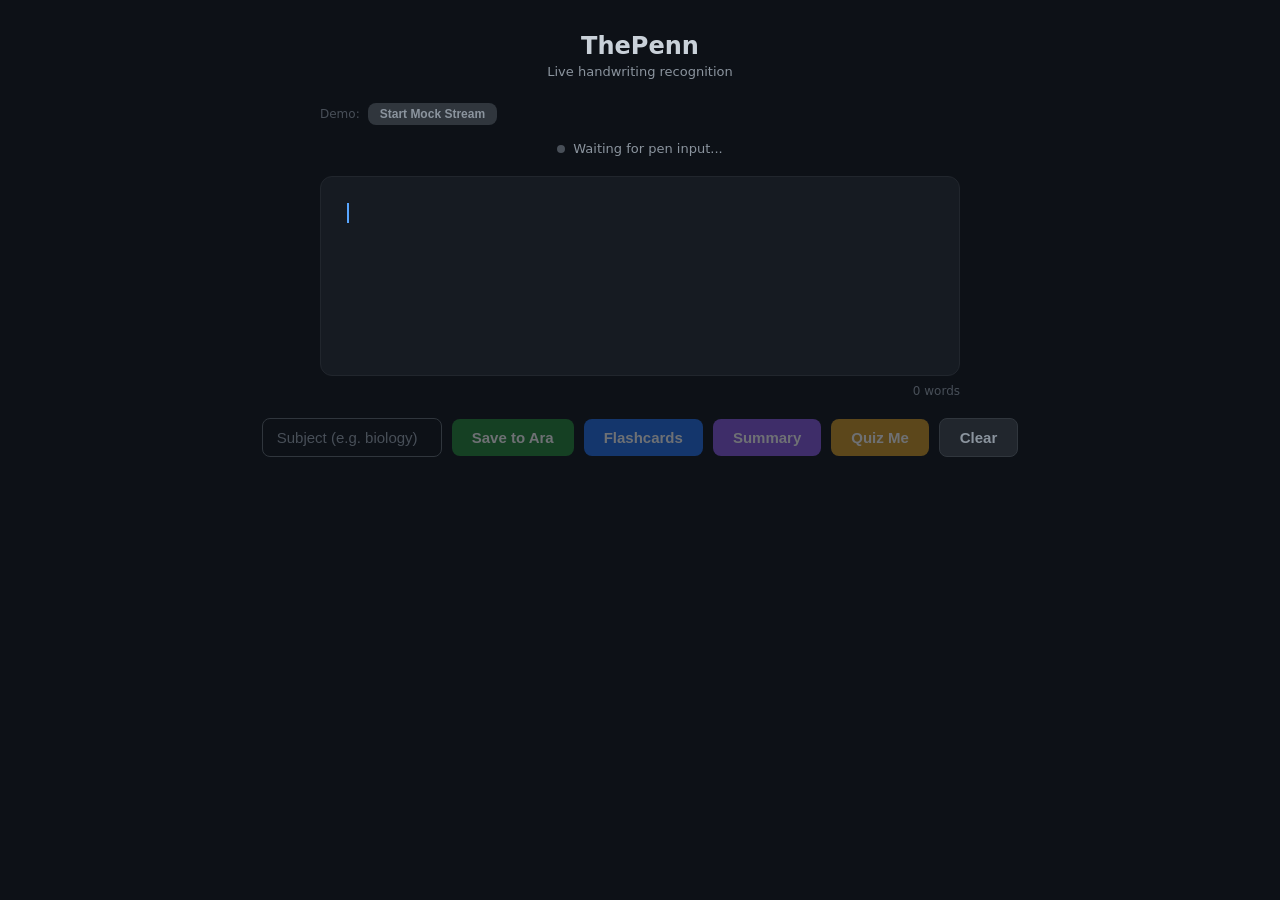
==== training/static/notes.html @ 4069289a "Add Ara SDK integration for study assistant - ara_app.py: Ara agent with save_notes, get_notes, list" ====
<!DOCTYPE html>
<html lang="en">
<head>
    <meta charset="UTF-8">
    <meta name="viewport" content="width=device-width, initial-scale=1.0">
    <title>ThePenn — Live Notes</title>
    <style>
        * { box-sizing: border-box; margin: 0; padding: 0; }
        body {
            font-family: -apple-system, system-ui, sans-serif;
            background: #0d1117; color: #c9d1d9;
            display: flex; flex-direction: column; align-items: center;
            min-height: 100vh; padding: 32px 16px;
        }

        h1 { font-size: 24px; font-weight: 700; margin-bottom: 4px; }
        .subtitle { font-size: 13px; color: #8b949e; margin-bottom: 24px; }

        /* Status dot */
        .status-bar {
            display: flex; align-items: center; gap: 8px;
            font-size: 13px; color: #8b949e; margin-bottom: 20px;
        }
        .dot { width: 8px; height: 8px; border-radius: 50%; background: #3fb950; }
        .dot.off { background: #484f58; }

        /* Notes area */
        #notes-area {
            width: 100%; max-width: 640px;
            background: #161b22; border: 1px solid #21262d; border-radius: 12px;
            padding: 20px 24px; min-height: 200px;
            font-family: "Georgia", serif; font-size: 18px; line-height: 1.8;
            color: #e1e4e8; position: relative;
        }
        #notes-area .cursor {
            display: inline-block; width: 2px; height: 1.1em;
            background: #58a6ff; animation: blink 1s step-end infinite;
            vertical-align: text-bottom; margin-left: 2px;
        }
        @keyframes blink { 50% { opacity: 0; } }

        #notes-area .word { display: inline; }
        #notes-area .word.new {
            animation: fadeIn 0.3s ease;
        }
        @keyframes fadeIn {
            from { color: #58a6ff; } to { color: #e1e4e8; }
        }

        .word-count {
            font-size: 12px; color: #484f58; margin-top: 8px;
            text-align: right; max-width: 640px; width: 100%;
        }

        /* Controls */
        .controls {
            display: flex; gap: 10px; margin-top: 20px;
            align-items: center; flex-wrap: wrap; justify-content: center;
        }
        .subject-input {
            background: #0d1117; border: 1px solid #30363d; color: #c9d1d9;
            padding: 10px 14px; border-radius: 8px; font-size: 15px; width: 180px;
        }
        .subject-input:focus { outline: none; border-color: #58a6ff; }
        .subject-input::placeholder { color: #484f58; }

        .btn {
            padding: 10px 20px; border: none; border-radius: 8px;
            font-size: 15px; font-weight: 600; cursor: pointer;
            transition: all 0.15s;
        }
        .btn:disabled { opacity: 0.4; cursor: default; }
        .btn-save { background: #238636; color: #fff; }
        .btn-save:not(:disabled):hover { background: #2ea043; }
        .btn-flashcards { background: #1f6feb; color: #fff; }
        .btn-flashcards:not(:disabled):hover { background: #388bfd; }
        .btn-summary { background: #8957e5; color: #fff; }
        .btn-summary:not(:disabled):hover { background: #a371f7; }
        .btn-quiz { background: #d29922; color: #fff; }
        .btn-quiz:not(:disabled):hover { background: #e3b341; }
        .btn-clear { background: #21262d; color: #8b949e; border: 1px solid #30363d; }
        .btn-clear:hover { color: #c9d1d9; border-color: #484f58; }

        /* Ara response */
        #ara-panel {
            display: none; width: 100%; max-width: 640px; margin-top: 20px;
        }
        #ara-panel .panel-header {
            display: flex; align-items: center; justify-content: space-between;
            margin-bottom: 8px;
        }
        #ara-panel .panel-title {
            font-size: 14px; font-weight: 600; color: #58a6ff;
        }
        #ara-panel .panel-close {
            background: none; border: none; color: #484f58; cursor: pointer;
            font-size: 18px; padding: 0 4px;
        }
        #ara-panel .panel-close:hover { color: #c9d1d9; }
        #ara-response {
            background: #161b22; border: 1px solid #30363d; border-radius: 10px;
            padding: 16px 20px; font-size: 15px; line-height: 1.7;
            white-space: pre-wrap; max-height: 500px; overflow-y: auto;
        }
        #ara-status {
            font-size: 13px; color: #8b949e; padding: 12px 0; text-align: center;
        }
        .spinner { display: inline-block; animation: spin 1s linear infinite; }
        @keyframes spin { to { transform: rotate(360deg); } }

        /* Mock controls */
        .mock-bar {
            display: flex; gap: 8px; margin-bottom: 16px; align-items: center;
            font-size: 12px; color: #484f58; max-width: 640px; width: 100%;
        }
        .mock-bar .btn { font-size: 12px; padding: 4px 12px; }
        .btn-mock { background: #30363d; color: #8b949e; }
        .btn-mock:hover { color: #c9d1d9; }
        .btn-mock.active { background: #238636; color: #fff; }
    </style>
</head>
<body>
    <h1>ThePenn</h1>
    <div class="subtitle">Live handwriting recognition</div>

    <div class="mock-bar">
        <span>Demo:</span>
        <button id="btn-mock" class="btn btn-mock">Start Mock Stream</button>
        <span id="mock-status"></span>
    </div>

    <div class="status-bar">
        <span id="stream-dot" class="dot off"></span>
        <span id="stream-status">Waiting for pen input...</span>
    </div>

    <div id="notes-area">
        <span id="notes-text"></span><span class="cursor"></span>
    </div>
    <div class="word-count"><span id="wcount">0</span> words</div>

    <div class="controls">
        <input id="subject" class="subject-input" type="text" placeholder="Subject (e.g. biology)" value="">
        <button id="btn-save" class="btn btn-save" disabled>Save to Ara</button>
        <button id="btn-flashcards" class="btn btn-flashcards" disabled>Flashcards</button>
        <button id="btn-summary" class="btn btn-summary" disabled>Summary</button>
        <button id="btn-quiz" class="btn btn-quiz" disabled>Quiz Me</button>
        <button id="btn-clear" class="btn btn-clear">Clear</button>
    </div>

    <div id="ara-panel">
        <div class="panel-header">
            <span class="panel-title">ThePenn Study Assistant</span>
            <button class="panel-close" id="btn-close-panel">&times;</button>
        </div>
        <div id="ara-status"></div>
        <div id="ara-response"></div>
    </div>

    <script>
        const $notesText = document.getElementById("notes-text");
        const $wcount = document.getElementById("wcount");
        const $streamDot = document.getElementById("stream-dot");
        const $streamStatus = document.getElementById("stream-status");
        const $subject = document.getElementById("subject");
        const $araPanel = document.getElementById("ara-panel");
        const $araStatus = document.getElementById("ara-status");
        const $araResponse = document.getElementById("ara-response");
        const $btnSave = document.getElementById("btn-save");
        const $btnFlash = document.getElementById("btn-flashcards");
        const $btnSummary = document.getElementById("btn-summary");
        const $btnQuiz = document.getElementById("btn-quiz");
        const $btnMock = document.getElementById("btn-mock");
        const $mockStatus = document.getElementById("mock-status");

        let words = [];
        let mockInterval = null;
        let mockRunning = false;

        // ── Mock word stream ───────────────────────────────
        const MOCK_SENTENCES = [
            "mitosis is the process of cell division",
            "where one cell divides into two identical daughter cells",
            "the stages are prophase metaphase anaphase and telophase",
            "during prophase chromosomes condense and become visible",
            "the nuclear envelope breaks down",
            "during metaphase chromosomes align at the cell equator",
            "spindle fibers attach to the centromeres",
            "during anaphase sister chromatids are pulled apart",
            "they move to opposite poles of the cell",
            "during telophase nuclear envelopes reform",
            "the cell then undergoes cytokinesis and splits into two",
        ];
        let mockWords = [];
        let mockIdx = 0;

        function prepareMockWords() {
            mockWords = MOCK_SENTENCES.flatMap(s => s.split(" "));
            mockIdx = 0;
        }

        function toggleMockStream() {
            if (mockRunning) {
                stopMockStream();
            } else {
                startMockStream();
            }
        }

        function startMockStream() {
            prepareMockWords();
            mockRunning = true;
            $btnMock.textContent = "Stop Mock";
            $btnMock.classList.add("active");
            $streamDot.classList.remove("off");
            $streamStatus.textContent = "Receiving words from pen...";
            $mockStatus.textContent = "";

            // Push words at ~2-4 per second (simulating real writing speed)
            mockInterval = setInterval(() => {
                if (mockIdx >= mockWords.length) {
                    stopMockStream();
                    $mockStatus.textContent = "Demo complete";
                    return;
                }
                addWord(mockWords[mockIdx]);
                mockIdx++;
            }, 350 + Math.random() * 300);
        }

        function stopMockStream() {
            mockRunning = false;
            clearInterval(mockInterval);
            $btnMock.textContent = "Start Mock Stream";
            $btnMock.classList.remove("active");
            $streamDot.classList.add("off");
            $streamStatus.textContent = "Stream stopped";
        }

        // ── Word management ────────────────────────────────
        function addWord(word) {
            words.push(word);
            const span = document.createElement("span");
            span.className = "word new";
            span.textContent = (words.length > 1 ? " " : "") + word;
            $notesText.appendChild(span);
            $wcount.textContent = words.length;
            updateButtons();

            // Scroll to bottom if needed
            const area = document.getElementById("notes-area");
            area.scrollTop = area.scrollHeight;
        }

        // Public API: call this from the real classifier
        window.pushWord = addWord;

        function clearNotes() {
            words = [];
            $notesText.innerHTML = "";
            $wcount.textContent = "0";
            updateButtons();
            closePanel();
        }

        function updateButtons() {
            const hasWords = words.length > 0;
            $btnSave.disabled = !hasWords;
            $btnFlash.disabled = !hasWords;
            $btnSummary.disabled = !hasWords;
            $btnQuiz.disabled = !hasWords;
        }

        // ── Ara integration ────────────────────────────────
        async function sendToAra(action) {
            const subject = $subject.value.trim() || "general";
            const text = words.join(" ");
            if (!text) {
                alert("No words yet — start the mock stream first!");
                return;
            }

            $btnSave.disabled = true;
            $btnFlash.disabled = true;
            $btnSummary.disabled = true;
            $btnQuiz.disabled = true;

            $araPanel.style.display = "block";
            $araResponse.style.display = "none";
            $araStatus.innerHTML = '<span class="spinner">&#9696;</span> Sending to ThePenn study agent... (this takes ~10s)';
            $araPanel.scrollIntoView({ behavior: "smooth", block: "start" });

            console.log("[ara] sending:", action, subject, text.slice(0, 50));

            try {
                const resp = await fetch("/api/ara", {
                    method: "POST",
                    headers: { "Content-Type": "application/json" },
                    body: JSON.stringify({ action, subject, text }),
                });
                console.log("[ara] response status:", resp.status);
                const data = await resp.json();
                console.log("[ara] data:", data);
                $araStatus.textContent = "";
                $araResponse.style.display = "block";
                $araResponse.textContent = data.text || data.error || "No response";
            } catch (err) {
                console.error("[ara] error:", err);
                $araStatus.textContent = "";
                $araResponse.style.display = "block";
                $araResponse.textContent = "Error: " + err.message;
            }

            updateButtons();
        }

        function closePanel() {
            $araPanel.style.display = "none";
        }

        // ── Button event listeners ─────────────────────────
        $btnMock.addEventListener("click", toggleMockStream);
        $btnSave.addEventListener("click", function() { sendToAra("save"); });
        $btnFlash.addEventListener("click", function() { sendToAra("flashcards"); });
        $btnSummary.addEventListener("click", function() { sendToAra("summary"); });
        $btnQuiz.addEventListener("click", function() { sendToAra("quiz"); });
        document.getElementById("btn-clear").addEventListener("click", clearNotes);
        document.getElementById("btn-close-panel").addEventListener("click", closePanel);
    </script>
</body>
</html>
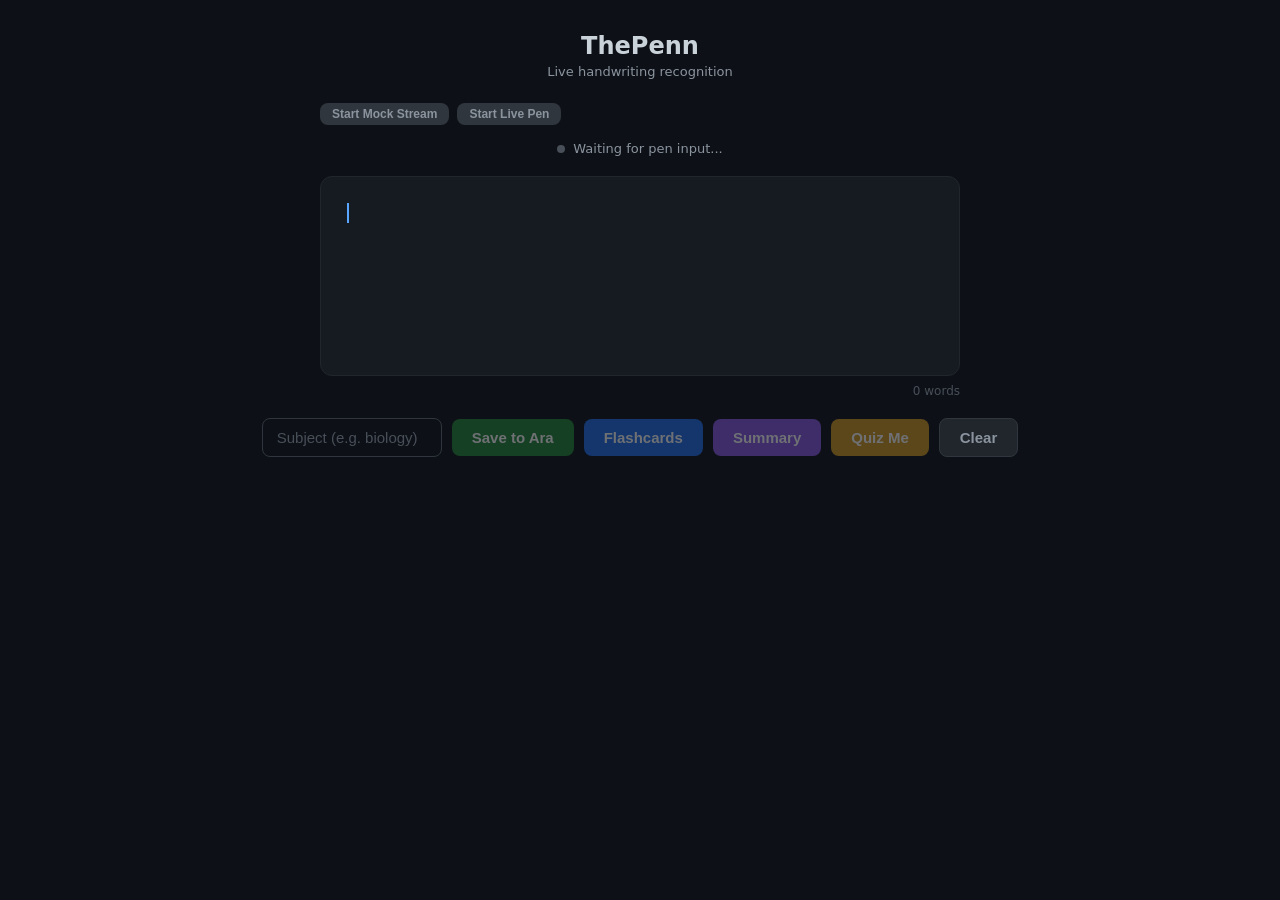
==== commit 03acc98f: "Add live pen streaming and integration guide - notes_server.py: WebSocket endpoint /ws/pen that laun" ====
--- a/training/static/notes.html
+++ b/training/static/notes.html
@@ -124,8 +124,8 @@
     <div class="subtitle">Live handwriting recognition</div>
 
     <div class="mock-bar">
-        <span>Demo:</span>
         <button id="btn-mock" class="btn btn-mock">Start Mock Stream</button>
+        <button id="btn-pen" class="btn btn-mock">Start Live Pen</button>
         <span id="mock-status"></span>
     </div>
 
@@ -208,6 +208,7 @@
         }
 
         function startMockStream() {
+            if (penRunning) stopPen();
             prepareMockWords();
             mockRunning = true;
             $btnMock.textContent = "Stop Mock";
@@ -318,8 +319,88 @@
             $araPanel.style.display = "none";
         }
 
+        // ── Live Pen via WebSocket ─────────────────────────
+        const $btnPen = document.getElementById("btn-pen");
+        let penWs = null;
+        let penRunning = false;
+
+        function togglePen() {
+            if (penRunning) {
+                stopPen();
+            } else {
+                startPen();
+            }
+        }
+
+        function startPen() {
+            // Stop mock if running
+            if (mockRunning) stopMockStream();
+
+            penRunning = true;
+            $btnPen.textContent = "Stop Live Pen";
+            $btnPen.classList.add("active");
+            $btnMock.disabled = true;
+            $streamDot.classList.remove("off");
+            $streamStatus.textContent = "Connecting to pen...";
+            $mockStatus.textContent = "";
+
+            const proto = location.protocol === "https:" ? "wss:" : "ws:";
+            penWs = new WebSocket(`${proto}//${location.host}/ws/pen`);
+
+            penWs.onopen = function() {
+                penWs.send(JSON.stringify({ type: "start" }));
+            };
+
+            penWs.onmessage = function(evt) {
+                const data = JSON.parse(evt.data);
+                switch (data.type) {
+                    case "pen_started":
+                        $streamStatus.textContent = "Live pen connected — start writing!";
+                        break;
+                    case "writing":
+                        $streamStatus.textContent = "Writing detected...";
+                        break;
+                    case "word":
+                        addWord(data.word);
+                        $streamStatus.textContent = `Recognized: "${data.word}" ${data.confidence ? '(' + data.confidence + ')' : ''}`;
+                        break;
+                    case "low_confidence":
+                        $mockStatus.textContent = `Low confidence: "${data.word}" — skipped`;
+                        break;
+                    case "pen_stopped":
+                        stopPen();
+                        $mockStatus.textContent = "Pen disconnected";
+                        break;
+                }
+            };
+
+            penWs.onclose = function() {
+                if (penRunning) stopPen();
+            };
+            penWs.onerror = function() {
+                $streamStatus.textContent = "Pen connection error";
+                stopPen();
+            };
+        }
+
+        function stopPen() {
+            penRunning = false;
+            $btnPen.textContent = "Start Live Pen";
+            $btnPen.classList.remove("active");
+            $btnMock.disabled = false;
+            $streamDot.classList.add("off");
+            $streamStatus.textContent = "Pen stopped";
+
+            if (penWs && penWs.readyState === WebSocket.OPEN) {
+                penWs.send(JSON.stringify({ type: "stop" }));
+                penWs.close();
+            }
+            penWs = null;
+        }
+
         // ── Button event listeners ─────────────────────────
         $btnMock.addEventListener("click", toggleMockStream);
+        $btnPen.addEventListener("click", togglePen);
         $btnSave.addEventListener("click", function() { sendToAra("save"); });
         $btnFlash.addEventListener("click", function() { sendToAra("flashcards"); });
         $btnSummary.addEventListener("click", function() { sendToAra("summary"); });
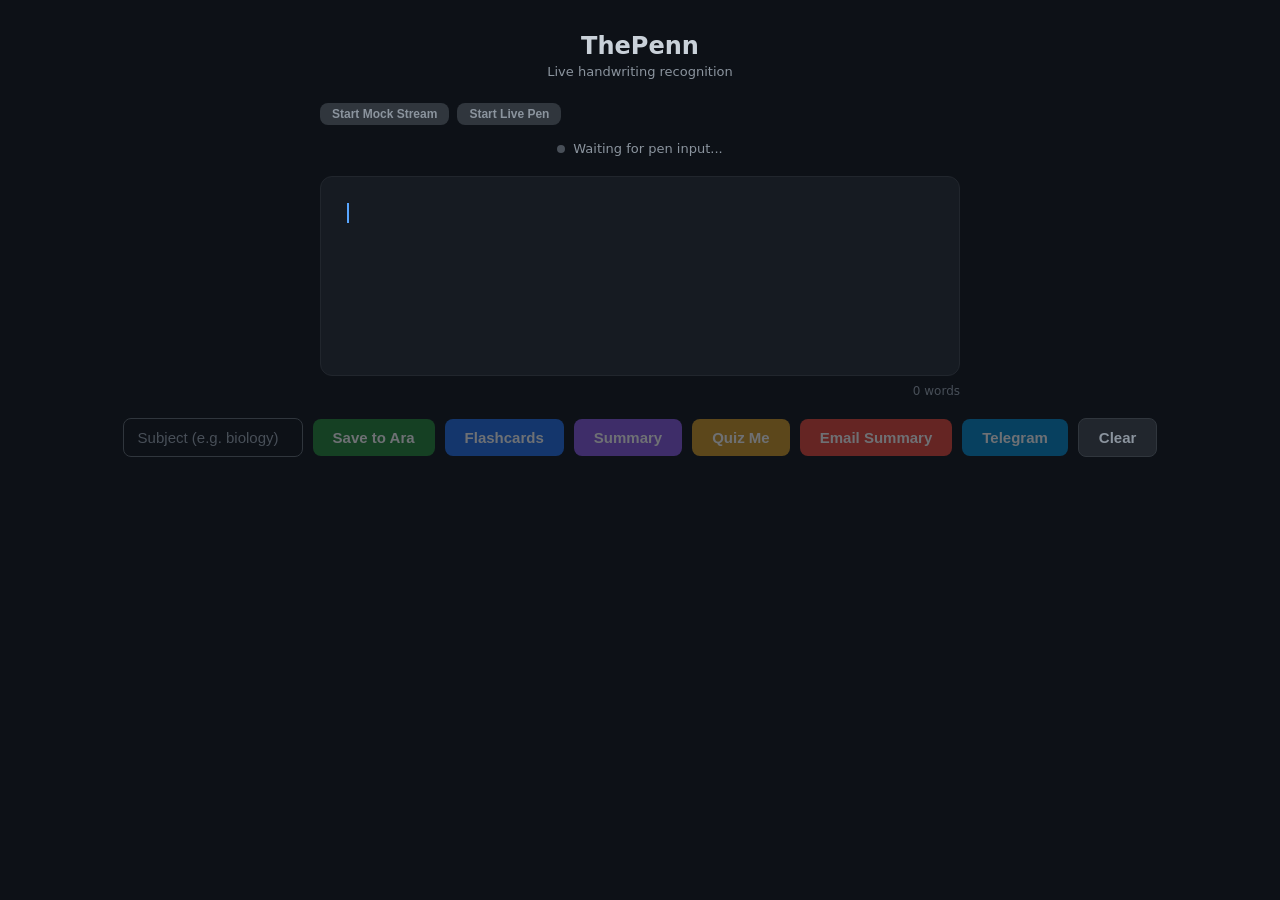
==== commit e5e4aa1a: "Add email and Telegram delivery for study summaries - ara_app.py: send_email tool (via Resend API) a" ====
--- a/training/static/notes.html
+++ b/training/static/notes.html
@@ -145,6 +145,8 @@
         <button id="btn-flashcards" class="btn btn-flashcards" disabled>Flashcards</button>
         <button id="btn-summary" class="btn btn-summary" disabled>Summary</button>
         <button id="btn-quiz" class="btn btn-quiz" disabled>Quiz Me</button>
+        <button id="btn-email" class="btn" style="background:#ea4335;color:#fff" disabled>Email Summary</button>
+        <button id="btn-telegram" class="btn" style="background:#0088cc;color:#fff" disabled>Telegram</button>
         <button id="btn-clear" class="btn btn-clear">Clear</button>
     </div>
 
@@ -170,6 +172,8 @@
         const $btnFlash = document.getElementById("btn-flashcards");
         const $btnSummary = document.getElementById("btn-summary");
         const $btnQuiz = document.getElementById("btn-quiz");
+        const $btnEmail = document.getElementById("btn-email");
+        const $btnTelegram = document.getElementById("btn-telegram");
         const $btnMock = document.getElementById("btn-mock");
         const $mockStatus = document.getElementById("mock-status");
 
@@ -270,6 +274,8 @@
             $btnFlash.disabled = !hasWords;
             $btnSummary.disabled = !hasWords;
             $btnQuiz.disabled = !hasWords;
+            $btnEmail.disabled = !hasWords;
+            $btnTelegram.disabled = !hasWords;
         }
 
         // ── Ara integration ────────────────────────────────
@@ -405,6 +411,8 @@
         $btnFlash.addEventListener("click", function() { sendToAra("flashcards"); });
         $btnSummary.addEventListener("click", function() { sendToAra("summary"); });
         $btnQuiz.addEventListener("click", function() { sendToAra("quiz"); });
+        $btnEmail.addEventListener("click", function() { sendToAra("email"); });
+        $btnTelegram.addEventListener("click", function() { sendToAra("telegram"); });
         document.getElementById("btn-clear").addEventListener("click", clearNotes);
         document.getElementById("btn-close-panel").addEventListener("click", closePanel);
     </script>
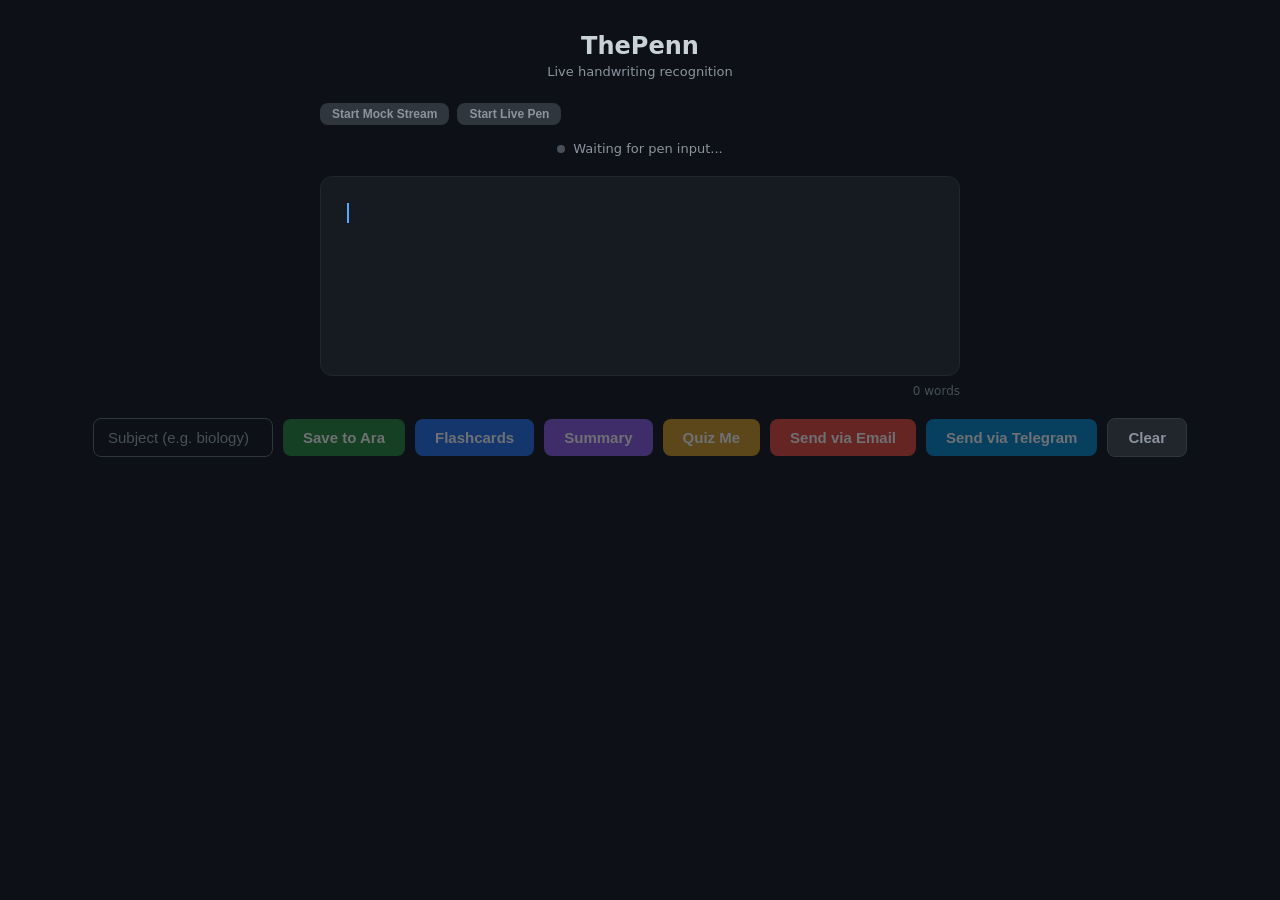
==== commit 677341c2: "Use Ara native channels for email/Telegram delivery Removed custom Resend/Telegram API tools in favo" ====
--- a/training/static/notes.html
+++ b/training/static/notes.html
@@ -145,8 +145,8 @@
         <button id="btn-flashcards" class="btn btn-flashcards" disabled>Flashcards</button>
         <button id="btn-summary" class="btn btn-summary" disabled>Summary</button>
         <button id="btn-quiz" class="btn btn-quiz" disabled>Quiz Me</button>
-        <button id="btn-email" class="btn" style="background:#ea4335;color:#fff" disabled>Email Summary</button>
-        <button id="btn-telegram" class="btn" style="background:#0088cc;color:#fff" disabled>Telegram</button>
+        <button id="btn-email" class="btn" style="background:#ea4335;color:#fff" disabled>Send via Email</button>
+        <button id="btn-telegram" class="btn" style="background:#0088cc;color:#fff" disabled>Send via Telegram</button>
         <button id="btn-clear" class="btn btn-clear">Clear</button>
     </div>
 
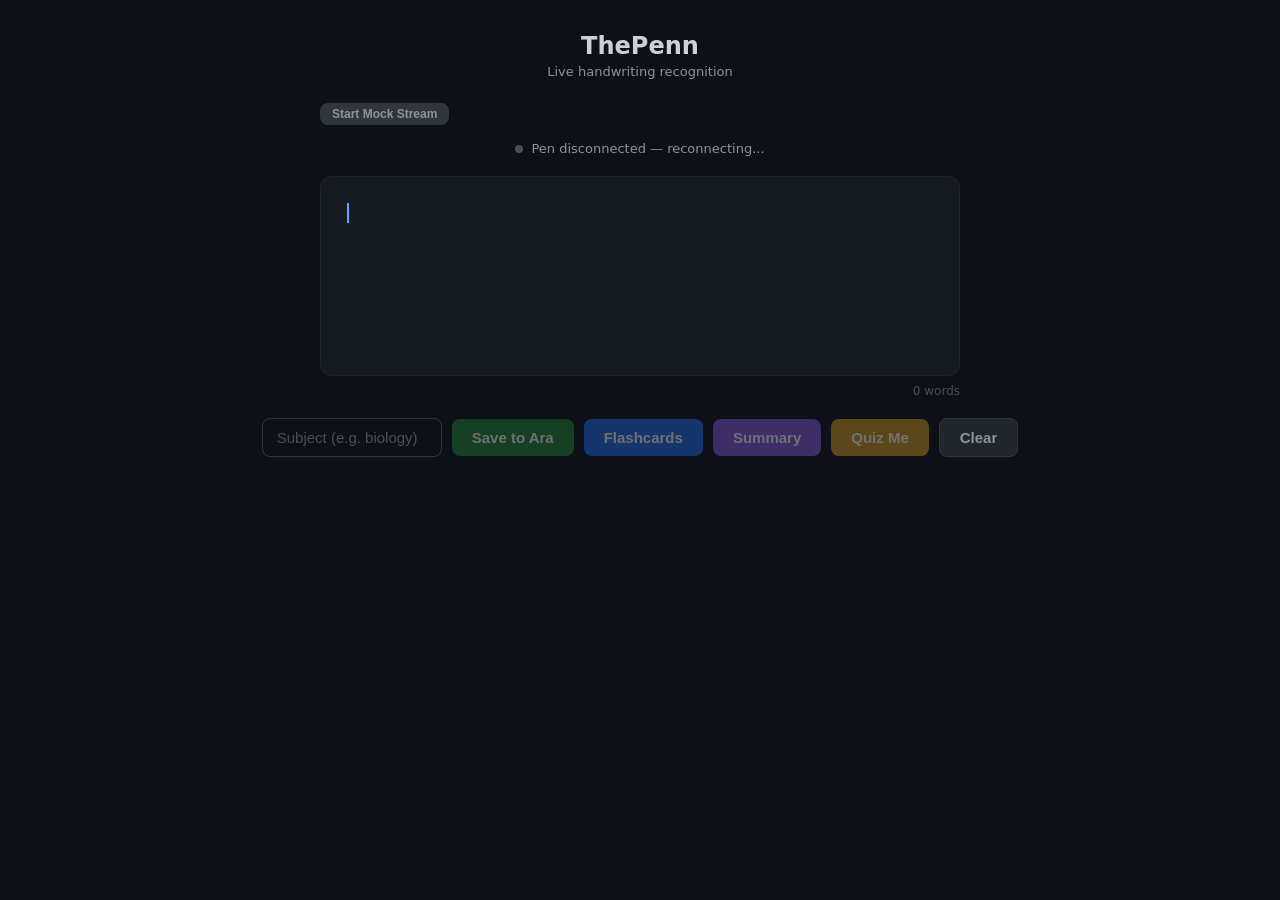
==== commit 9e2112c4: "Wire pennference to POST confirmed words to notes_server pennference.py now runs on port 8768 and PO" ====
--- a/training/static/notes.html
+++ b/training/static/notes.html
@@ -125,13 +125,12 @@
 
     <div class="mock-bar">
         <button id="btn-mock" class="btn btn-mock">Start Mock Stream</button>
-        <button id="btn-pen" class="btn btn-mock">Start Live Pen</button>
         <span id="mock-status"></span>
     </div>
 
     <div class="status-bar">
         <span id="stream-dot" class="dot off"></span>
-        <span id="stream-status">Waiting for pen input...</span>
+        <span id="stream-status">Connecting to pen...</span>
     </div>
 
     <div id="notes-area">
@@ -145,8 +144,6 @@
         <button id="btn-flashcards" class="btn btn-flashcards" disabled>Flashcards</button>
         <button id="btn-summary" class="btn btn-summary" disabled>Summary</button>
         <button id="btn-quiz" class="btn btn-quiz" disabled>Quiz Me</button>
-        <button id="btn-email" class="btn" style="background:#ea4335;color:#fff" disabled>Send via Email</button>
-        <button id="btn-telegram" class="btn" style="background:#0088cc;color:#fff" disabled>Send via Telegram</button>
         <button id="btn-clear" class="btn btn-clear">Clear</button>
     </div>
 
@@ -172,8 +169,6 @@
         const $btnFlash = document.getElementById("btn-flashcards");
         const $btnSummary = document.getElementById("btn-summary");
         const $btnQuiz = document.getElementById("btn-quiz");
-        const $btnEmail = document.getElementById("btn-email");
-        const $btnTelegram = document.getElementById("btn-telegram");
         const $btnMock = document.getElementById("btn-mock");
         const $mockStatus = document.getElementById("mock-status");
 
@@ -212,7 +207,6 @@
         }
 
         function startMockStream() {
-            if (penRunning) stopPen();
             prepareMockWords();
             mockRunning = true;
             $btnMock.textContent = "Stop Mock";
@@ -274,8 +268,6 @@
             $btnFlash.disabled = !hasWords;
             $btnSummary.disabled = !hasWords;
             $btnQuiz.disabled = !hasWords;
-            $btnEmail.disabled = !hasWords;
-            $btnTelegram.disabled = !hasWords;
         }
 
         // ── Ara integration ────────────────────────────────
@@ -325,94 +317,47 @@
             $araPanel.style.display = "none";
         }
 
-        // ── Live Pen via WebSocket ─────────────────────────
-        const $btnPen = document.getElementById("btn-pen");
+        // ── Live Pen via WebSocket (auto-connect) ──────────
+        // pennference.py POSTs words to /api/word, which broadcasts
+        // to all /ws/pen subscribers. We just listen.
         let penWs = null;
-        let penRunning = false;
-
-        function togglePen() {
-            if (penRunning) {
-                stopPen();
-            } else {
-                startPen();
-            }
-        }
-
-        function startPen() {
-            // Stop mock if running
-            if (mockRunning) stopMockStream();
-
-            penRunning = true;
-            $btnPen.textContent = "Stop Live Pen";
-            $btnPen.classList.add("active");
-            $btnMock.disabled = true;
-            $streamDot.classList.remove("off");
-            $streamStatus.textContent = "Connecting to pen...";
-            $mockStatus.textContent = "";
-
+
+        function connectPen() {
             const proto = location.protocol === "https:" ? "wss:" : "ws:";
             penWs = new WebSocket(`${proto}//${location.host}/ws/pen`);
 
             penWs.onopen = function() {
-                penWs.send(JSON.stringify({ type: "start" }));
+                $streamDot.classList.remove("off");
+                $streamStatus.textContent = "Listening for pen input...";
             };
 
             penWs.onmessage = function(evt) {
                 const data = JSON.parse(evt.data);
-                switch (data.type) {
-                    case "pen_started":
-                        $streamStatus.textContent = "Live pen connected — start writing!";
-                        break;
-                    case "writing":
-                        $streamStatus.textContent = "Writing detected...";
-                        break;
-                    case "word":
-                        addWord(data.word);
-                        $streamStatus.textContent = `Recognized: "${data.word}" ${data.confidence ? '(' + data.confidence + ')' : ''}`;
-                        break;
-                    case "low_confidence":
-                        $mockStatus.textContent = `Low confidence: "${data.word}" — skipped`;
-                        break;
-                    case "pen_stopped":
-                        stopPen();
-                        $mockStatus.textContent = "Pen disconnected";
-                        break;
+                if (data.type === "word") {
+                    addWord(data.word);
+                    $streamStatus.textContent = `Recognized: "${data.word}" ${data.confidence ? '(' + data.confidence + ')' : ''}`;
                 }
             };
 
             penWs.onclose = function() {
-                if (penRunning) stopPen();
+                $streamDot.classList.add("off");
+                $streamStatus.textContent = "Pen disconnected — reconnecting...";
+                setTimeout(connectPen, 2000);
             };
+
             penWs.onerror = function() {
-                $streamStatus.textContent = "Pen connection error";
-                stopPen();
+                penWs.close();
             };
         }
 
-        function stopPen() {
-            penRunning = false;
-            $btnPen.textContent = "Start Live Pen";
-            $btnPen.classList.remove("active");
-            $btnMock.disabled = false;
-            $streamDot.classList.add("off");
-            $streamStatus.textContent = "Pen stopped";
-
-            if (penWs && penWs.readyState === WebSocket.OPEN) {
-                penWs.send(JSON.stringify({ type: "stop" }));
-                penWs.close();
-            }
-            penWs = null;
-        }
+        connectPen();
 
         // ── Button event listeners ─────────────────────────
         $btnMock.addEventListener("click", toggleMockStream);
-        $btnPen.addEventListener("click", togglePen);
         $btnSave.addEventListener("click", function() { sendToAra("save"); });
         $btnFlash.addEventListener("click", function() { sendToAra("flashcards"); });
         $btnSummary.addEventListener("click", function() { sendToAra("summary"); });
         $btnQuiz.addEventListener("click", function() { sendToAra("quiz"); });
-        $btnEmail.addEventListener("click", function() { sendToAra("email"); });
-        $btnTelegram.addEventListener("click", function() { sendToAra("telegram"); });
         document.getElementById("btn-clear").addEventListener("click", clearNotes);
         document.getElementById("btn-close-panel").addEventListener("click", closePanel);
     </script>
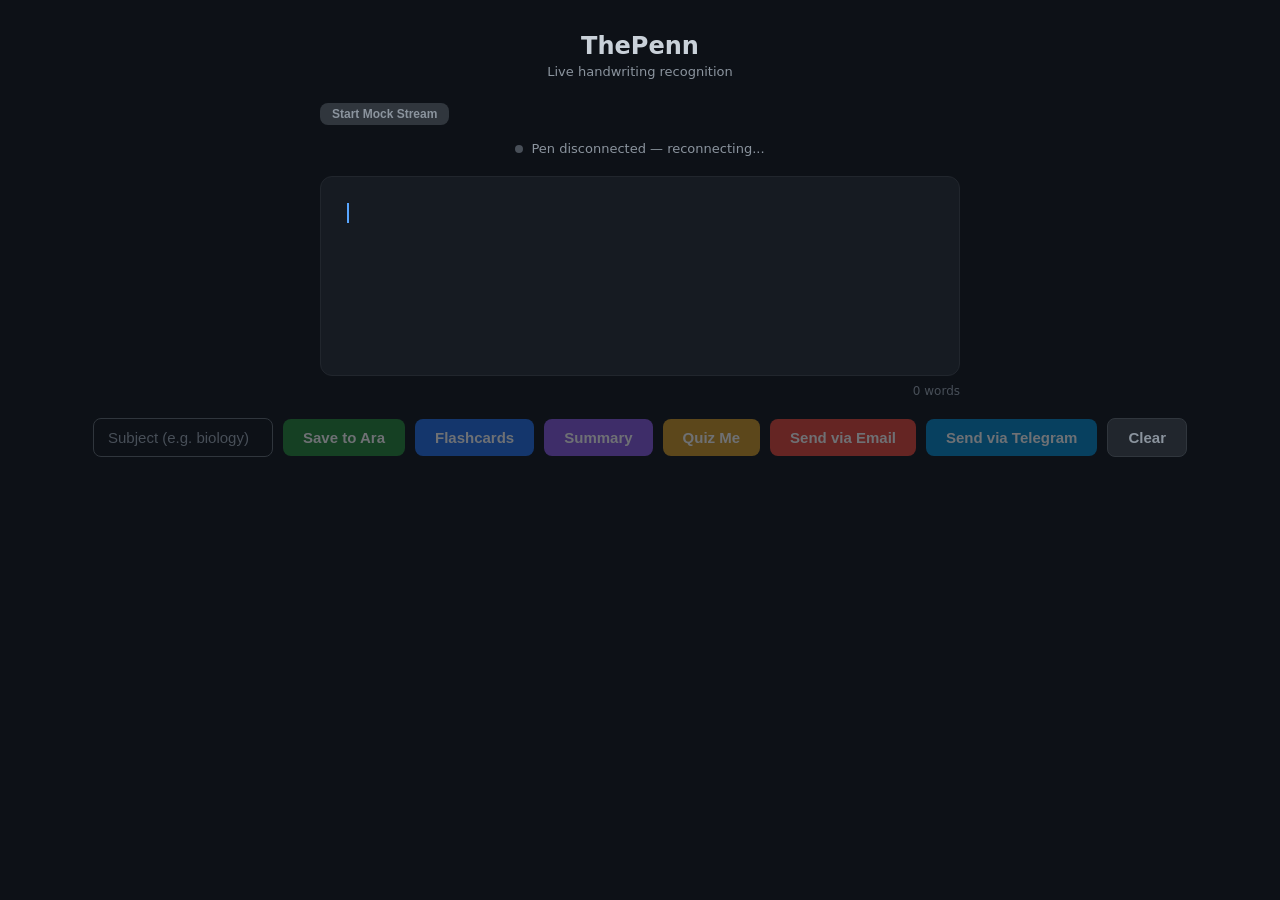
==== commit 1dda5f0e: "Merge remote-tracking branch 'origin/main' into pennference-v1" ====
--- a/training/static/notes.html
+++ b/training/static/notes.html
@@ -144,6 +144,8 @@
         <button id="btn-flashcards" class="btn btn-flashcards" disabled>Flashcards</button>
         <button id="btn-summary" class="btn btn-summary" disabled>Summary</button>
         <button id="btn-quiz" class="btn btn-quiz" disabled>Quiz Me</button>
+        <button id="btn-email" class="btn" style="background:#ea4335;color:#fff" disabled>Send via Email</button>
+        <button id="btn-telegram" class="btn" style="background:#0088cc;color:#fff" disabled>Send via Telegram</button>
         <button id="btn-clear" class="btn btn-clear">Clear</button>
     </div>
 
@@ -169,6 +171,8 @@
         const $btnFlash = document.getElementById("btn-flashcards");
         const $btnSummary = document.getElementById("btn-summary");
         const $btnQuiz = document.getElementById("btn-quiz");
+        const $btnEmail = document.getElementById("btn-email");
+        const $btnTelegram = document.getElementById("btn-telegram");
         const $btnMock = document.getElementById("btn-mock");
         const $mockStatus = document.getElementById("mock-status");
 
@@ -268,6 +272,8 @@
             $btnFlash.disabled = !hasWords;
             $btnSummary.disabled = !hasWords;
             $btnQuiz.disabled = !hasWords;
+            $btnEmail.disabled = !hasWords;
+            $btnTelegram.disabled = !hasWords;
         }
 
         // ── Ara integration ────────────────────────────────
@@ -358,6 +364,8 @@
         $btnFlash.addEventListener("click", function() { sendToAra("flashcards"); });
         $btnSummary.addEventListener("click", function() { sendToAra("summary"); });
         $btnQuiz.addEventListener("click", function() { sendToAra("quiz"); });
+        $btnEmail.addEventListener("click", function() { sendToAra("email"); });
+        $btnTelegram.addEventListener("click", function() { sendToAra("telegram"); });
         document.getElementById("btn-clear").addEventListener("click", clearNotes);
         document.getElementById("btn-close-panel").addEventListener("click", closePanel);
     </script>
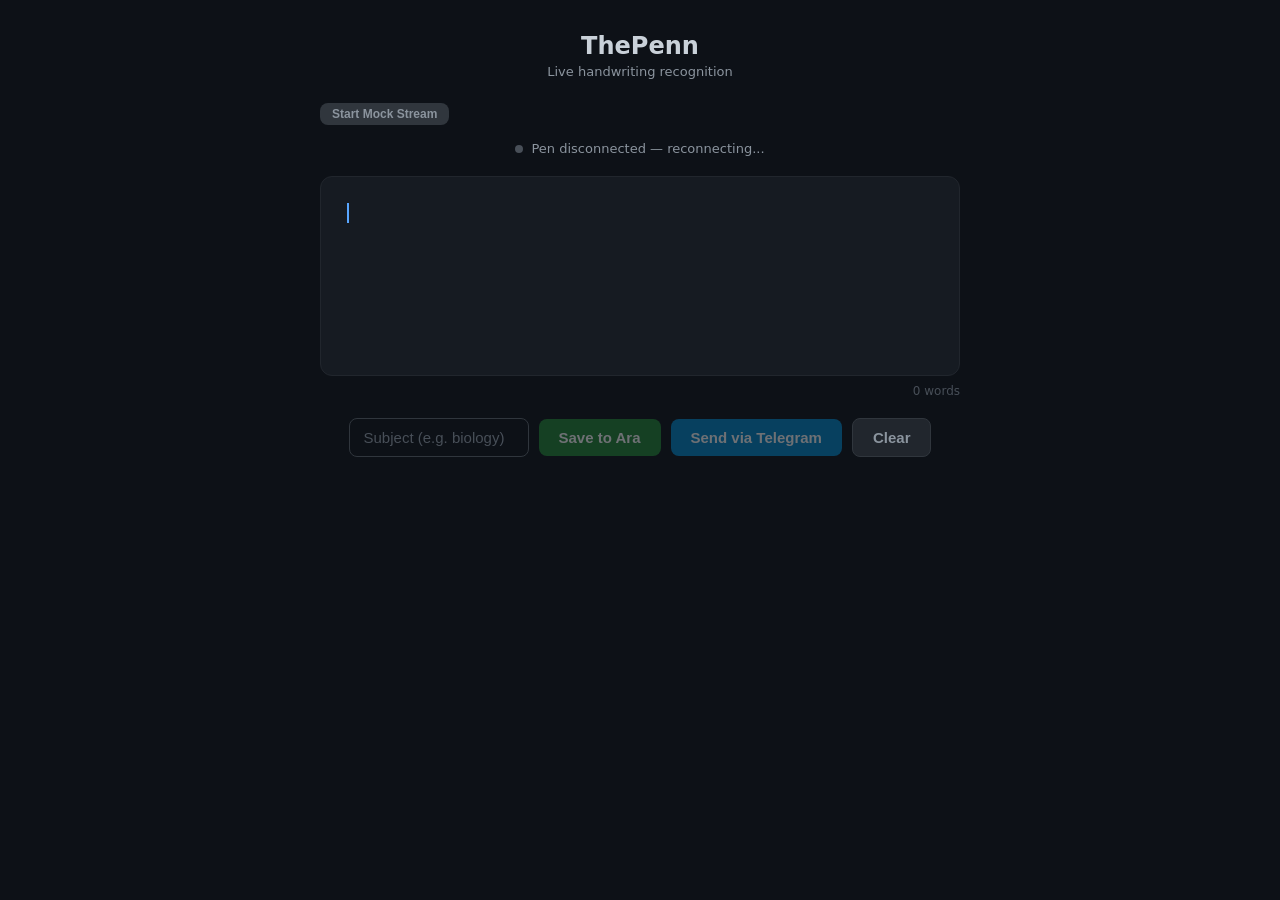
==== commit 84fc42a0: "Simplify UI to Save to Ara + Send via Telegram, fix Telegram summary delivery" ====
--- a/training/static/notes.html
+++ b/training/static/notes.html
@@ -141,12 +141,13 @@
     <div class="controls">
         <input id="subject" class="subject-input" type="text" placeholder="Subject (e.g. biology)" value="">
         <button id="btn-save" class="btn btn-save" disabled>Save to Ara</button>
-        <button id="btn-flashcards" class="btn btn-flashcards" disabled>Flashcards</button>
-        <button id="btn-summary" class="btn btn-summary" disabled>Summary</button>
-        <button id="btn-quiz" class="btn btn-quiz" disabled>Quiz Me</button>
-        <button id="btn-email" class="btn" style="background:#ea4335;color:#fff" disabled>Send via Email</button>
         <button id="btn-telegram" class="btn" style="background:#0088cc;color:#fff" disabled>Send via Telegram</button>
         <button id="btn-clear" class="btn btn-clear">Clear</button>
+        <!-- Hidden buttons kept for JS compatibility -->
+        <button id="btn-flashcards" style="display:none" disabled>Flashcards</button>
+        <button id="btn-summary" style="display:none" disabled>Summary</button>
+        <button id="btn-quiz" style="display:none" disabled>Quiz Me</button>
+        <button id="btn-email" style="display:none" disabled>Send via Email</button>
     </div>
 
     <div id="ara-panel">
